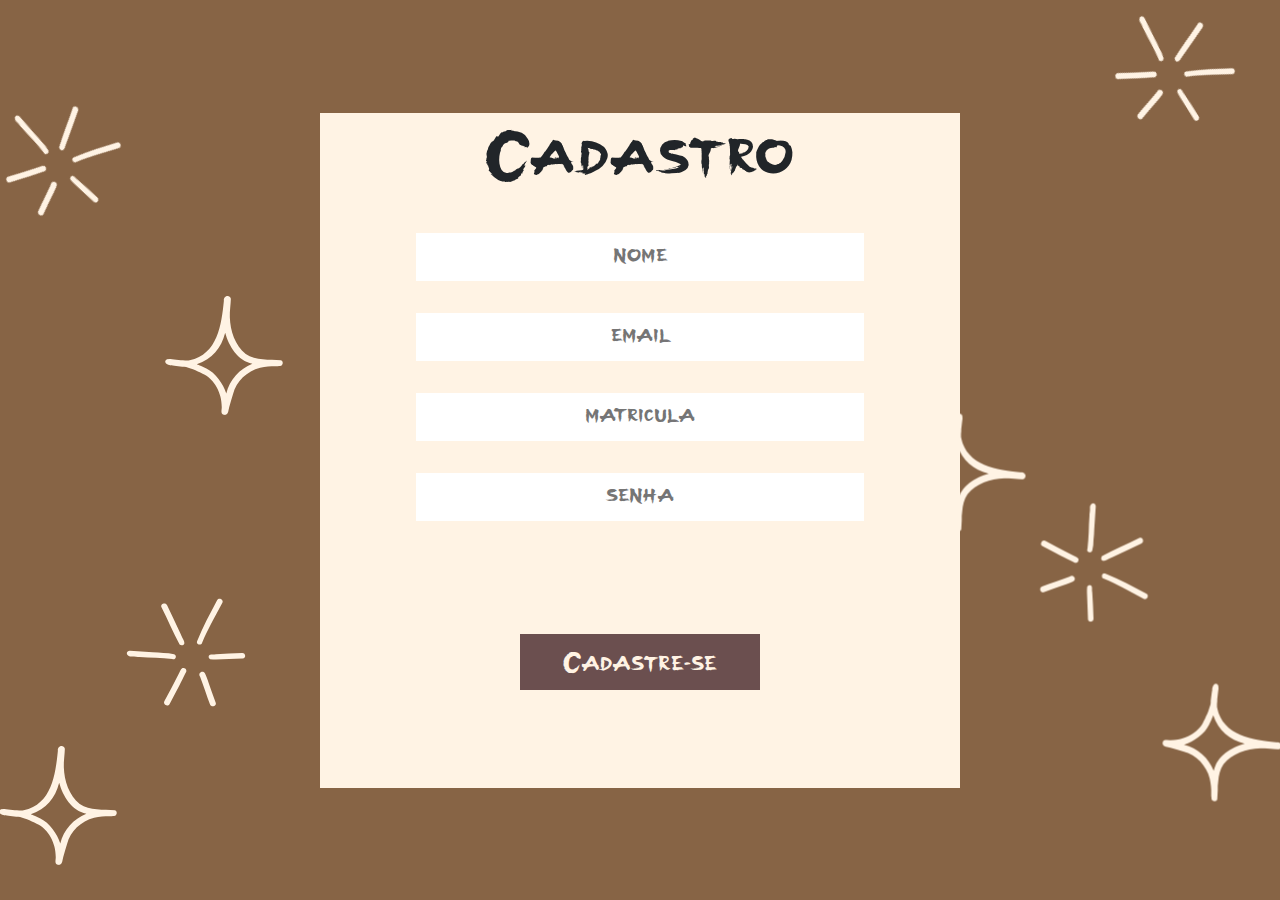
==== cadastro.html @ 8843b700 "primeiro commit" ====
<!DOCTYPE html>
<html lang="en">
<head>
    <meta charset="UTF-8">
    <meta name="viewport" content="width=device-width, initial-scale=1.0">
    <link href="https://cdn.jsdelivr.net/npm/bootstrap@5.3.3/dist/css/bootstrap.min.css" rel="stylesheet" integrity="sha384-QWTKZyjpPEjISv5WaRU9OFeRpok6YctnYmDr5pNlyT2bRjXh0JMhjY6hW+ALEwIH" crossorigin="anonymous">
    <link rel="stylesheet" href="./assests/css/cadastro.css">
    <title>Cadastro</title>
</head>
<body>
    <svg id="svg-1" xmlns="http://www.w3.org/2000/svg" viewBox="0 0 380 380" fill="%23808"><path d="M172 167.4c3.9 3.6 10.9 2.8 13.2-2.1 2.1-6.7-8-19.7-10.2-27.3-12.4-27.2-25.1-54.3-38.2-81.2-4-9.2-20.1-4.1-15.8 5.9 17.7 34.5 32.5 70.8 51 104.7zm71.2 80.7c-7-9.5-21-.1-13.5 9.9 10 25.7 18.1 52 27.7 77.9 3.1 9.5 19.6 6.2 16.3-4.2-16.6-46.2-24.6-72.3-30.5-83.6zm-63.1-14.3c-6.4 3.5-7.6 12.5-11.5 18.3-12.7 25.4-26.2 50.3-39.6 75.3-2.1 3.9-.4 8.5 3.4 10.6 3.6 2 9.1 1.5 11.2-2.5 22-40.9 34.3-65.3 45.1-87.9 5.9-6.6.3-16.6-8.6-13.8zm54.7-70.1c16.8-38.6 32.2-65.9 57.6-113.4 4.9-8.8-9.6-16.5-14.5-8.1-20 38.1-40.7 76-56.7 115.9-3.5 8.1 10.3 13.7 13.6 5.6zm-78.5 31.1c-19.6-4.3-40-4-60-5.6-21.3-1.3-42.7-2.4-64-4.3-4.3-.4-8.7 2.5-9 7.1.8 14.1 25.9 8.4 35.8 10.8 30.7 2.2 61.7 2.1 92.3 5.8 9.8 3.4 14.6-10.6 4.9-13.8zm191.7-3.4c-24.6.8-49.2 1.7-73.7 3.4-6 1-12.8-.5-18.2 2.5-4.1 3.1-2.7 9.5 1.7 11.6 30.2 1.8 61.2-2.3 91.6-2.2 10.9-.3 8.6-16-1.4-15.3z"></path></svg>
    <svg id="svg-2" xmlns="http://www.w3.org/2000/svg" viewBox="0 0 380 380" fill="%23808"><path d="M172 167.4c3.9 3.6 10.9 2.8 13.2-2.1 2.1-6.7-8-19.7-10.2-27.3-12.4-27.2-25.1-54.3-38.2-81.2-4-9.2-20.1-4.1-15.8 5.9 17.7 34.5 32.5 70.8 51 104.7zm71.2 80.7c-7-9.5-21-.1-13.5 9.9 10 25.7 18.1 52 27.7 77.9 3.1 9.5 19.6 6.2 16.3-4.2-16.6-46.2-24.6-72.3-30.5-83.6zm-63.1-14.3c-6.4 3.5-7.6 12.5-11.5 18.3-12.7 25.4-26.2 50.3-39.6 75.3-2.1 3.9-.4 8.5 3.4 10.6 3.6 2 9.1 1.5 11.2-2.5 22-40.9 34.3-65.3 45.1-87.9 5.9-6.6.3-16.6-8.6-13.8zm54.7-70.1c16.8-38.6 32.2-65.9 57.6-113.4 4.9-8.8-9.6-16.5-14.5-8.1-20 38.1-40.7 76-56.7 115.9-3.5 8.1 10.3 13.7 13.6 5.6zm-78.5 31.1c-19.6-4.3-40-4-60-5.6-21.3-1.3-42.7-2.4-64-4.3-4.3-.4-8.7 2.5-9 7.1.8 14.1 25.9 8.4 35.8 10.8 30.7 2.2 61.7 2.1 92.3 5.8 9.8 3.4 14.6-10.6 4.9-13.8zm191.7-3.4c-24.6.8-49.2 1.7-73.7 3.4-6 1-12.8-.5-18.2 2.5-4.1 3.1-2.7 9.5 1.7 11.6 30.2 1.8 61.2-2.3 91.6-2.2 10.9-.3 8.6-16-1.4-15.3z"></path></svg>
    <svg id="svg-3" xmlns="http://www.w3.org/2000/svg" viewBox="0 0 380 380" fill="%23808"><path d="M172 167.4c3.9 3.6 10.9 2.8 13.2-2.1 2.1-6.7-8-19.7-10.2-27.3-12.4-27.2-25.1-54.3-38.2-81.2-4-9.2-20.1-4.1-15.8 5.9 17.7 34.5 32.5 70.8 51 104.7zm71.2 80.7c-7-9.5-21-.1-13.5 9.9 10 25.7 18.1 52 27.7 77.9 3.1 9.5 19.6 6.2 16.3-4.2-16.6-46.2-24.6-72.3-30.5-83.6zm-63.1-14.3c-6.4 3.5-7.6 12.5-11.5 18.3-12.7 25.4-26.2 50.3-39.6 75.3-2.1 3.9-.4 8.5 3.4 10.6 3.6 2 9.1 1.5 11.2-2.5 22-40.9 34.3-65.3 45.1-87.9 5.9-6.6.3-16.6-8.6-13.8zm54.7-70.1c16.8-38.6 32.2-65.9 57.6-113.4 4.9-8.8-9.6-16.5-14.5-8.1-20 38.1-40.7 76-56.7 115.9-3.5 8.1 10.3 13.7 13.6 5.6zm-78.5 31.1c-19.6-4.3-40-4-60-5.6-21.3-1.3-42.7-2.4-64-4.3-4.3-.4-8.7 2.5-9 7.1.8 14.1 25.9 8.4 35.8 10.8 30.7 2.2 61.7 2.1 92.3 5.8 9.8 3.4 14.6-10.6 4.9-13.8zm191.7-3.4c-24.6.8-49.2 1.7-73.7 3.4-6 1-12.8-.5-18.2 2.5-4.1 3.1-2.7 9.5 1.7 11.6 30.2 1.8 61.2-2.3 91.6-2.2 10.9-.3 8.6-16-1.4-15.3z"></path></svg>    
    <svg id="svg-4" xmlns="http://www.w3.org/2000/svg" viewBox="0 0 380 380" fill="%23808"><path d="M172 167.4c3.9 3.6 10.9 2.8 13.2-2.1 2.1-6.7-8-19.7-10.2-27.3-12.4-27.2-25.1-54.3-38.2-81.2-4-9.2-20.1-4.1-15.8 5.9 17.7 34.5 32.5 70.8 51 104.7zm71.2 80.7c-7-9.5-21-.1-13.5 9.9 10 25.7 18.1 52 27.7 77.9 3.1 9.5 19.6 6.2 16.3-4.2-16.6-46.2-24.6-72.3-30.5-83.6zm-63.1-14.3c-6.4 3.5-7.6 12.5-11.5 18.3-12.7 25.4-26.2 50.3-39.6 75.3-2.1 3.9-.4 8.5 3.4 10.6 3.6 2 9.1 1.5 11.2-2.5 22-40.9 34.3-65.3 45.1-87.9 5.9-6.6.3-16.6-8.6-13.8zm54.7-70.1c16.8-38.6 32.2-65.9 57.6-113.4 4.9-8.8-9.6-16.5-14.5-8.1-20 38.1-40.7 76-56.7 115.9-3.5 8.1 10.3 13.7 13.6 5.6zm-78.5 31.1c-19.6-4.3-40-4-60-5.6-21.3-1.3-42.7-2.4-64-4.3-4.3-.4-8.7 2.5-9 7.1.8 14.1 25.9 8.4 35.8 10.8 30.7 2.2 61.7 2.1 92.3 5.8 9.8 3.4 14.6-10.6 4.9-13.8zm191.7-3.4c-24.6.8-49.2 1.7-73.7 3.4-6 1-12.8-.5-18.2 2.5-4.1 3.1-2.7 9.5 1.7 11.6 30.2 1.8 61.2-2.3 91.6-2.2 10.9-.3 8.6-16-1.4-15.3z"></path></svg>

    <svg id="svg-5"xmlns="http://www.w3.org/2000/svg" viewBox="0 0 350 350" fill="%23808"><path d="M322.6 187.4c-30.5-2.9-64.5 1.9-91.3-16.3-28-22.4-40.1-60.3-41.2-95.2-.6-16 2.2-31.9 2.7-47.8-2.8-12.7-20-7.5-18.1 4.7-6.2 61.9-16.1 138.9-88.8 154.5-9 1.8-36.4-1.9-49.6-3.4-5.2-.6-14 .7-13.7 7.4.2 4.8 5.9 7.8 12.8 8.8s23.5 2.5 36.3 4.3 32.6 10.3 47.9 17.7c30.7 13.2 50.2 51.9 49.5 85.8.8 7.1-4.3 17.9 5.2 20.7 12.9 3.1 11.8-12.4 14.5-20.6 3-10.9 6.1-21.7 9.5-32.4 8.6-34.3 36.5-60.2 70.4-69 22-5.8 45.5-3.2 51.7-4.2 7.9-.9 9.7-12.2 2.2-15zm-141.7 86.2c-8.1-25.5-28.1-53.6-51.6-64.9-8-4.2-16.4-7.6-24.9-10.9 40.6-13.4 63.4-42.2 73.7-81.8 9.6 35.6 32.5 71.9 70.5 80.6-33.6 13.3-58.9 42-67.7 77z"></path></svg>

    <svg id="svg-6"xmlns="http://www.w3.org/2000/svg" viewBox="0 0 350 350" fill="%23808"><path d="M322.6 187.4c-30.5-2.9-64.5 1.9-91.3-16.3-28-22.4-40.1-60.3-41.2-95.2-.6-16 2.2-31.9 2.7-47.8-2.8-12.7-20-7.5-18.1 4.7-6.2 61.9-16.1 138.9-88.8 154.5-9 1.8-36.4-1.9-49.6-3.4-5.2-.6-14 .7-13.7 7.4.2 4.8 5.9 7.8 12.8 8.8s23.5 2.5 36.3 4.3 32.6 10.3 47.9 17.7c30.7 13.2 50.2 51.9 49.5 85.8.8 7.1-4.3 17.9 5.2 20.7 12.9 3.1 11.8-12.4 14.5-20.6 3-10.9 6.1-21.7 9.5-32.4 8.6-34.3 36.5-60.2 70.4-69 22-5.8 45.5-3.2 51.7-4.2 7.9-.9 9.7-12.2 2.2-15zm-141.7 86.2c-8.1-25.5-28.1-53.6-51.6-64.9-8-4.2-16.4-7.6-24.9-10.9 40.6-13.4 63.4-42.2 73.7-81.8 9.6 35.6 32.5 71.9 70.5 80.6-33.6 13.3-58.9 42-67.7 77z"></path></svg>

    <svg id="svg-7"xmlns="http://www.w3.org/2000/svg" viewBox="0 0 350 350" fill="%23808"><path d="M322.6 187.4c-30.5-2.9-64.5 1.9-91.3-16.3-28-22.4-40.1-60.3-41.2-95.2-.6-16 2.2-31.9 2.7-47.8-2.8-12.7-20-7.5-18.1 4.7-6.2 61.9-16.1 138.9-88.8 154.5-9 1.8-36.4-1.9-49.6-3.4-5.2-.6-14 .7-13.7 7.4.2 4.8 5.9 7.8 12.8 8.8s23.5 2.5 36.3 4.3 32.6 10.3 47.9 17.7c30.7 13.2 50.2 51.9 49.5 85.8.8 7.1-4.3 17.9 5.2 20.7 12.9 3.1 11.8-12.4 14.5-20.6 3-10.9 6.1-21.7 9.5-32.4 8.6-34.3 36.5-60.2 70.4-69 22-5.8 45.5-3.2 51.7-4.2 7.9-.9 9.7-12.2 2.2-15zm-141.7 86.2c-8.1-25.5-28.1-53.6-51.6-64.9-8-4.2-16.4-7.6-24.9-10.9 40.6-13.4 63.4-42.2 73.7-81.8 9.6 35.6 32.5 71.9 70.5 80.6-33.6 13.3-58.9 42-67.7 77z"></path></svg>

    <svg id="svg-8"xmlns="http://www.w3.org/2000/svg" viewBox="0 0 350 350" fill="%23808"><path d="M322.6 187.4c-30.5-2.9-64.5 1.9-91.3-16.3-28-22.4-40.1-60.3-41.2-95.2-.6-16 2.2-31.9 2.7-47.8-2.8-12.7-20-7.5-18.1 4.7-6.2 61.9-16.1 138.9-88.8 154.5-9 1.8-36.4-1.9-49.6-3.4-5.2-.6-14 .7-13.7 7.4.2 4.8 5.9 7.8 12.8 8.8s23.5 2.5 36.3 4.3 32.6 10.3 47.9 17.7c30.7 13.2 50.2 51.9 49.5 85.8.8 7.1-4.3 17.9 5.2 20.7 12.9 3.1 11.8-12.4 14.5-20.6 3-10.9 6.1-21.7 9.5-32.4 8.6-34.3 36.5-60.2 70.4-69 22-5.8 45.5-3.2 51.7-4.2 7.9-.9 9.7-12.2 2.2-15zm-141.7 86.2c-8.1-25.5-28.1-53.6-51.6-64.9-8-4.2-16.4-7.6-24.9-10.9 40.6-13.4 63.4-42.2 73.7-81.8 9.6 35.6 32.5 71.9 70.5 80.6-33.6 13.3-58.9 42-67.7 77z"></path></svg>

    <div id="div-cadastro">
  

        <h1>Cadastro</h1>
        <div id="div-inputs">
            
                <svg id="svg-input-1"class="w-10 h-10" viewBox="0 0 45 95" fill="none" xmlns="http://www.w3.org/2000/svg">
                    <path d="M22.6255 2.70275C22.5417 10.814 22.7241 18.6509 20.7933 26.5407C19.8 30.5996 19.0342 34.6071 17.0855 38.3475C14.3071 43.6803 9.69255 50.1326 3.62191 52.033C2.73495 52.3107 0.723348 52.4979 2.74508 51.972C4.93854 51.4014 7.40023 50.9879 9.66671 50.8863C12.9552 50.739 15.8744 52.9678 17.9783 55.2657C21.7401 59.3744 23.5308 64.7026 24.8519 70.0399C26.1734 75.3791 26.5238 80.7837 27.3367 86.2033C27.63 88.1584 27.8963 90.1191 28.0969 92.0861C28.1126 92.2397 28.3134 94.4416 28.0512 93.9846C26.5877 91.4342 26.4763 87.4934 26.1816 84.6685C25.7101 80.1484 25.9418 75.62 26.4218 71.1088C26.7566 67.9618 27.0554 64.533 28.2944 61.5717C29.7711 58.0421 33.0101 55.79 36.059 53.4161C36.059 53.4161 44.7178 49.8786 43.2816 48.2801C39.9699 44.5944 29.4963 41.7198 27.461 37.12C25.1376 31.869 24.6262 25.5307 24.4409 19.8611C24.2444 13.8479 23.8232 7.81143 24.245 1.81071" stroke="currentColor" stroke-width="1.90596" stroke-linecap="round"/>
                  </svg>
                <input type="text" placeholder="nome">
                <svg id="svg-input-1"class="w-10 h-10" viewBox="0 0 45 95" fill="none" xmlns="http://www.w3.org/2000/svg">
                    <path d="M22.6255 2.70275C22.5417 10.814 22.7241 18.6509 20.7933 26.5407C19.8 30.5996 19.0342 34.6071 17.0855 38.3475C14.3071 43.6803 9.69255 50.1326 3.62191 52.033C2.73495 52.3107 0.723348 52.4979 2.74508 51.972C4.93854 51.4014 7.40023 50.9879 9.66671 50.8863C12.9552 50.739 15.8744 52.9678 17.9783 55.2657C21.7401 59.3744 23.5308 64.7026 24.8519 70.0399C26.1734 75.3791 26.5238 80.7837 27.3367 86.2033C27.63 88.1584 27.8963 90.1191 28.0969 92.0861C28.1126 92.2397 28.3134 94.4416 28.0512 93.9846C26.5877 91.4342 26.4763 87.4934 26.1816 84.6685C25.7101 80.1484 25.9418 75.62 26.4218 71.1088C26.7566 67.9618 27.0554 64.533 28.2944 61.5717C29.7711 58.0421 33.0101 55.79 36.059 53.4161C36.059 53.4161 44.7178 49.8786 43.2816 48.2801C39.9699 44.5944 29.4963 41.7198 27.461 37.12C25.1376 31.869 24.6262 25.5307 24.4409 19.8611C24.2444 13.8479 23.8232 7.81143 24.245 1.81071" stroke="currentColor" stroke-width="1.90596" stroke-linecap="round"/>
                  </svg>
            
            
            <input type="email" placeholder="email">
            <input type="text" placeholder="matricula">
            <input type="text" placeholder="senha">
            <button type="button" id="btn-cadastrar" class="btn .btn-outline-*" src="login.html">Cadastre-se</button>
        </div>
    </div>
    <script>
        function login(){
            const botao = document.getElementById("btn-cadastrar");
         botao.addEventListener('click', function(){
        window.location.href = "login.html";
            })
        }
        login();
    </script>
</body>
</html>
---- assests/css/cadastro.css ----
@font-face {
    font-family: "avatar";
    src: url(../fonte/Avatar\ Airbender.ttf);
  }
  
*{
    padding: 0;
    margin: 0;
    outline: none;
}
body{
    font-family: 'avatar';
    background-color: #876445;
    max-height: 100vh;
}
h1{
    font-size: 5rem;
    
}
#div-cadastro{
    background-color: #FFF3E4;
    width: 50vw;
    height: 75vh;
    display: flex;
    flex-direction: column;
    align-items: center;
    position: absolute;
    top: 0; bottom: 0;
    left: 0; right: 0;
    margin: auto;
}
#div-inputs{
    display: flex;
    flex-flow: column wrap;
    width: 100%;
    height: 100%;
}
input{
    -webkit-appearance: none;
    -moz-appearance: none;
    appearance: none;
    border: none;
    width: 70%;
    height: 3rem;
    text-align: center;
    margin: 1rem auto 1rem auto;
    font-family: 'avatar';
    font-size: 1.8rem;
}
.btn {
    color: #FFF3E4;
    border-color: #6B4F4F;
    background-color: #6B4F4F;
    border-radius: 0;
    font-size: 2rem;
    height: 3.5rem;
    width: 15rem;
    margin: auto;
    padding-bottom: 0;
}
svg{
    position: fixed;
    width: 15%;
    height: 15%;
    fill: #FFF3E4;
}
#teste{
    width: 100%;
}
#teste input{
    margin: 0 auto 0 auto;
    background-color: #6B4F4F;
}

#svg-input-1{
    display: none;
    position: fixed;
    width: 5%;
    height: 5%;
    top: 0;
    right: 0;
}
#svg-input-2{
    width: 5%;
    height: 5%;
    top: 25%;
    left: 68%;
}
#svg-1{
    right: 88%;
    top: 10%;
    transform: rotate(45deg);
  }
  #svg-2{
  left: 84%;
  transform: rotate(60deg);
  }
  #svg-3{
    right: 78%;
    top: 65%;
  }
  #svg-4{
    left: 78%;
    top: 55%;
    transform: rotate(90deg);
  }
  #svg-5{
    left: 88%;
    top: 75%;
    transform: rotate(90deg);
  }
  #svg-6{
    left: 68%;
    top: 45%;
    transform: rotate(90deg);
  }
  #svg-7{
    right: 88%;
    top: 82%;
  }
  #svg-8{
    right: 75%;
    top: 32%;
  }
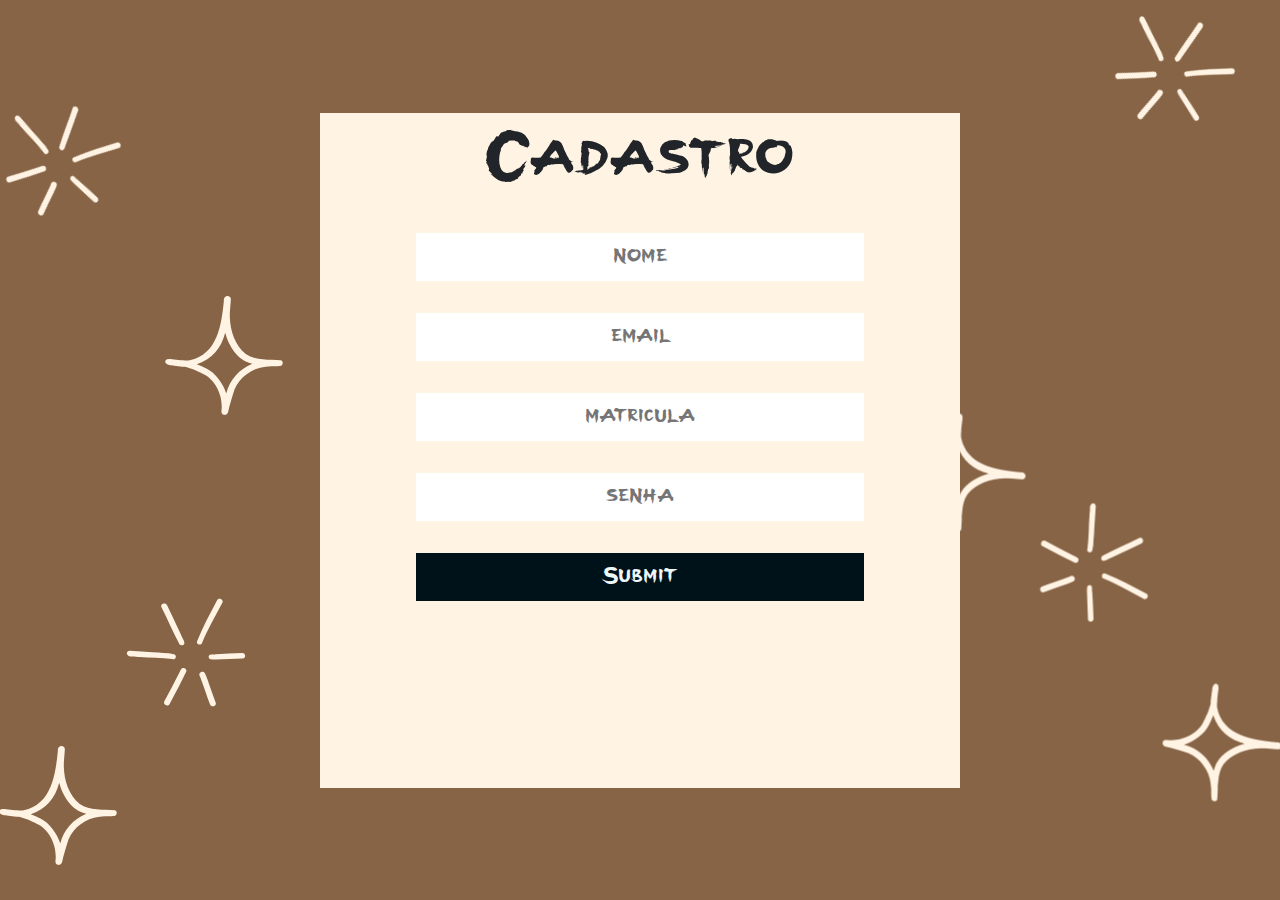
==== commit eba4feb3: "Add files via upload" ====
--- a/cadastro.html
+++ b/cadastro.html
@@ -1,55 +1,58 @@
-<!DOCTYPE html>
-<html lang="en">
-<head>
-    <meta charset="UTF-8">
-    <meta name="viewport" content="width=device-width, initial-scale=1.0">
-    <link href="https://cdn.jsdelivr.net/npm/bootstrap@5.3.3/dist/css/bootstrap.min.css" rel="stylesheet" integrity="sha384-QWTKZyjpPEjISv5WaRU9OFeRpok6YctnYmDr5pNlyT2bRjXh0JMhjY6hW+ALEwIH" crossorigin="anonymous">
-    <link rel="stylesheet" href="./assests/css/cadastro.css">
-    <title>Cadastro</title>
-</head>
-<body>
-    <svg id="svg-1" xmlns="http://www.w3.org/2000/svg" viewBox="0 0 380 380" fill="%23808"><path d="M172 167.4c3.9 3.6 10.9 2.8 13.2-2.1 2.1-6.7-8-19.7-10.2-27.3-12.4-27.2-25.1-54.3-38.2-81.2-4-9.2-20.1-4.1-15.8 5.9 17.7 34.5 32.5 70.8 51 104.7zm71.2 80.7c-7-9.5-21-.1-13.5 9.9 10 25.7 18.1 52 27.7 77.9 3.1 9.5 19.6 6.2 16.3-4.2-16.6-46.2-24.6-72.3-30.5-83.6zm-63.1-14.3c-6.4 3.5-7.6 12.5-11.5 18.3-12.7 25.4-26.2 50.3-39.6 75.3-2.1 3.9-.4 8.5 3.4 10.6 3.6 2 9.1 1.5 11.2-2.5 22-40.9 34.3-65.3 45.1-87.9 5.9-6.6.3-16.6-8.6-13.8zm54.7-70.1c16.8-38.6 32.2-65.9 57.6-113.4 4.9-8.8-9.6-16.5-14.5-8.1-20 38.1-40.7 76-56.7 115.9-3.5 8.1 10.3 13.7 13.6 5.6zm-78.5 31.1c-19.6-4.3-40-4-60-5.6-21.3-1.3-42.7-2.4-64-4.3-4.3-.4-8.7 2.5-9 7.1.8 14.1 25.9 8.4 35.8 10.8 30.7 2.2 61.7 2.1 92.3 5.8 9.8 3.4 14.6-10.6 4.9-13.8zm191.7-3.4c-24.6.8-49.2 1.7-73.7 3.4-6 1-12.8-.5-18.2 2.5-4.1 3.1-2.7 9.5 1.7 11.6 30.2 1.8 61.2-2.3 91.6-2.2 10.9-.3 8.6-16-1.4-15.3z"></path></svg>
-    <svg id="svg-2" xmlns="http://www.w3.org/2000/svg" viewBox="0 0 380 380" fill="%23808"><path d="M172 167.4c3.9 3.6 10.9 2.8 13.2-2.1 2.1-6.7-8-19.7-10.2-27.3-12.4-27.2-25.1-54.3-38.2-81.2-4-9.2-20.1-4.1-15.8 5.9 17.7 34.5 32.5 70.8 51 104.7zm71.2 80.7c-7-9.5-21-.1-13.5 9.9 10 25.7 18.1 52 27.7 77.9 3.1 9.5 19.6 6.2 16.3-4.2-16.6-46.2-24.6-72.3-30.5-83.6zm-63.1-14.3c-6.4 3.5-7.6 12.5-11.5 18.3-12.7 25.4-26.2 50.3-39.6 75.3-2.1 3.9-.4 8.5 3.4 10.6 3.6 2 9.1 1.5 11.2-2.5 22-40.9 34.3-65.3 45.1-87.9 5.9-6.6.3-16.6-8.6-13.8zm54.7-70.1c16.8-38.6 32.2-65.9 57.6-113.4 4.9-8.8-9.6-16.5-14.5-8.1-20 38.1-40.7 76-56.7 115.9-3.5 8.1 10.3 13.7 13.6 5.6zm-78.5 31.1c-19.6-4.3-40-4-60-5.6-21.3-1.3-42.7-2.4-64-4.3-4.3-.4-8.7 2.5-9 7.1.8 14.1 25.9 8.4 35.8 10.8 30.7 2.2 61.7 2.1 92.3 5.8 9.8 3.4 14.6-10.6 4.9-13.8zm191.7-3.4c-24.6.8-49.2 1.7-73.7 3.4-6 1-12.8-.5-18.2 2.5-4.1 3.1-2.7 9.5 1.7 11.6 30.2 1.8 61.2-2.3 91.6-2.2 10.9-.3 8.6-16-1.4-15.3z"></path></svg>
-    <svg id="svg-3" xmlns="http://www.w3.org/2000/svg" viewBox="0 0 380 380" fill="%23808"><path d="M172 167.4c3.9 3.6 10.9 2.8 13.2-2.1 2.1-6.7-8-19.7-10.2-27.3-12.4-27.2-25.1-54.3-38.2-81.2-4-9.2-20.1-4.1-15.8 5.9 17.7 34.5 32.5 70.8 51 104.7zm71.2 80.7c-7-9.5-21-.1-13.5 9.9 10 25.7 18.1 52 27.7 77.9 3.1 9.5 19.6 6.2 16.3-4.2-16.6-46.2-24.6-72.3-30.5-83.6zm-63.1-14.3c-6.4 3.5-7.6 12.5-11.5 18.3-12.7 25.4-26.2 50.3-39.6 75.3-2.1 3.9-.4 8.5 3.4 10.6 3.6 2 9.1 1.5 11.2-2.5 22-40.9 34.3-65.3 45.1-87.9 5.9-6.6.3-16.6-8.6-13.8zm54.7-70.1c16.8-38.6 32.2-65.9 57.6-113.4 4.9-8.8-9.6-16.5-14.5-8.1-20 38.1-40.7 76-56.7 115.9-3.5 8.1 10.3 13.7 13.6 5.6zm-78.5 31.1c-19.6-4.3-40-4-60-5.6-21.3-1.3-42.7-2.4-64-4.3-4.3-.4-8.7 2.5-9 7.1.8 14.1 25.9 8.4 35.8 10.8 30.7 2.2 61.7 2.1 92.3 5.8 9.8 3.4 14.6-10.6 4.9-13.8zm191.7-3.4c-24.6.8-49.2 1.7-73.7 3.4-6 1-12.8-.5-18.2 2.5-4.1 3.1-2.7 9.5 1.7 11.6 30.2 1.8 61.2-2.3 91.6-2.2 10.9-.3 8.6-16-1.4-15.3z"></path></svg>    
-    <svg id="svg-4" xmlns="http://www.w3.org/2000/svg" viewBox="0 0 380 380" fill="%23808"><path d="M172 167.4c3.9 3.6 10.9 2.8 13.2-2.1 2.1-6.7-8-19.7-10.2-27.3-12.4-27.2-25.1-54.3-38.2-81.2-4-9.2-20.1-4.1-15.8 5.9 17.7 34.5 32.5 70.8 51 104.7zm71.2 80.7c-7-9.5-21-.1-13.5 9.9 10 25.7 18.1 52 27.7 77.9 3.1 9.5 19.6 6.2 16.3-4.2-16.6-46.2-24.6-72.3-30.5-83.6zm-63.1-14.3c-6.4 3.5-7.6 12.5-11.5 18.3-12.7 25.4-26.2 50.3-39.6 75.3-2.1 3.9-.4 8.5 3.4 10.6 3.6 2 9.1 1.5 11.2-2.5 22-40.9 34.3-65.3 45.1-87.9 5.9-6.6.3-16.6-8.6-13.8zm54.7-70.1c16.8-38.6 32.2-65.9 57.6-113.4 4.9-8.8-9.6-16.5-14.5-8.1-20 38.1-40.7 76-56.7 115.9-3.5 8.1 10.3 13.7 13.6 5.6zm-78.5 31.1c-19.6-4.3-40-4-60-5.6-21.3-1.3-42.7-2.4-64-4.3-4.3-.4-8.7 2.5-9 7.1.8 14.1 25.9 8.4 35.8 10.8 30.7 2.2 61.7 2.1 92.3 5.8 9.8 3.4 14.6-10.6 4.9-13.8zm191.7-3.4c-24.6.8-49.2 1.7-73.7 3.4-6 1-12.8-.5-18.2 2.5-4.1 3.1-2.7 9.5 1.7 11.6 30.2 1.8 61.2-2.3 91.6-2.2 10.9-.3 8.6-16-1.4-15.3z"></path></svg>
-
-    <svg id="svg-5"xmlns="http://www.w3.org/2000/svg" viewBox="0 0 350 350" fill="%23808"><path d="M322.6 187.4c-30.5-2.9-64.5 1.9-91.3-16.3-28-22.4-40.1-60.3-41.2-95.2-.6-16 2.2-31.9 2.7-47.8-2.8-12.7-20-7.5-18.1 4.7-6.2 61.9-16.1 138.9-88.8 154.5-9 1.8-36.4-1.9-49.6-3.4-5.2-.6-14 .7-13.7 7.4.2 4.8 5.9 7.8 12.8 8.8s23.5 2.5 36.3 4.3 32.6 10.3 47.9 17.7c30.7 13.2 50.2 51.9 49.5 85.8.8 7.1-4.3 17.9 5.2 20.7 12.9 3.1 11.8-12.4 14.5-20.6 3-10.9 6.1-21.7 9.5-32.4 8.6-34.3 36.5-60.2 70.4-69 22-5.8 45.5-3.2 51.7-4.2 7.9-.9 9.7-12.2 2.2-15zm-141.7 86.2c-8.1-25.5-28.1-53.6-51.6-64.9-8-4.2-16.4-7.6-24.9-10.9 40.6-13.4 63.4-42.2 73.7-81.8 9.6 35.6 32.5 71.9 70.5 80.6-33.6 13.3-58.9 42-67.7 77z"></path></svg>
-
-    <svg id="svg-6"xmlns="http://www.w3.org/2000/svg" viewBox="0 0 350 350" fill="%23808"><path d="M322.6 187.4c-30.5-2.9-64.5 1.9-91.3-16.3-28-22.4-40.1-60.3-41.2-95.2-.6-16 2.2-31.9 2.7-47.8-2.8-12.7-20-7.5-18.1 4.7-6.2 61.9-16.1 138.9-88.8 154.5-9 1.8-36.4-1.9-49.6-3.4-5.2-.6-14 .7-13.7 7.4.2 4.8 5.9 7.8 12.8 8.8s23.5 2.5 36.3 4.3 32.6 10.3 47.9 17.7c30.7 13.2 50.2 51.9 49.5 85.8.8 7.1-4.3 17.9 5.2 20.7 12.9 3.1 11.8-12.4 14.5-20.6 3-10.9 6.1-21.7 9.5-32.4 8.6-34.3 36.5-60.2 70.4-69 22-5.8 45.5-3.2 51.7-4.2 7.9-.9 9.7-12.2 2.2-15zm-141.7 86.2c-8.1-25.5-28.1-53.6-51.6-64.9-8-4.2-16.4-7.6-24.9-10.9 40.6-13.4 63.4-42.2 73.7-81.8 9.6 35.6 32.5 71.9 70.5 80.6-33.6 13.3-58.9 42-67.7 77z"></path></svg>
-
-    <svg id="svg-7"xmlns="http://www.w3.org/2000/svg" viewBox="0 0 350 350" fill="%23808"><path d="M322.6 187.4c-30.5-2.9-64.5 1.9-91.3-16.3-28-22.4-40.1-60.3-41.2-95.2-.6-16 2.2-31.9 2.7-47.8-2.8-12.7-20-7.5-18.1 4.7-6.2 61.9-16.1 138.9-88.8 154.5-9 1.8-36.4-1.9-49.6-3.4-5.2-.6-14 .7-13.7 7.4.2 4.8 5.9 7.8 12.8 8.8s23.5 2.5 36.3 4.3 32.6 10.3 47.9 17.7c30.7 13.2 50.2 51.9 49.5 85.8.8 7.1-4.3 17.9 5.2 20.7 12.9 3.1 11.8-12.4 14.5-20.6 3-10.9 6.1-21.7 9.5-32.4 8.6-34.3 36.5-60.2 70.4-69 22-5.8 45.5-3.2 51.7-4.2 7.9-.9 9.7-12.2 2.2-15zm-141.7 86.2c-8.1-25.5-28.1-53.6-51.6-64.9-8-4.2-16.4-7.6-24.9-10.9 40.6-13.4 63.4-42.2 73.7-81.8 9.6 35.6 32.5 71.9 70.5 80.6-33.6 13.3-58.9 42-67.7 77z"></path></svg>
-
-    <svg id="svg-8"xmlns="http://www.w3.org/2000/svg" viewBox="0 0 350 350" fill="%23808"><path d="M322.6 187.4c-30.5-2.9-64.5 1.9-91.3-16.3-28-22.4-40.1-60.3-41.2-95.2-.6-16 2.2-31.9 2.7-47.8-2.8-12.7-20-7.5-18.1 4.7-6.2 61.9-16.1 138.9-88.8 154.5-9 1.8-36.4-1.9-49.6-3.4-5.2-.6-14 .7-13.7 7.4.2 4.8 5.9 7.8 12.8 8.8s23.5 2.5 36.3 4.3 32.6 10.3 47.9 17.7c30.7 13.2 50.2 51.9 49.5 85.8.8 7.1-4.3 17.9 5.2 20.7 12.9 3.1 11.8-12.4 14.5-20.6 3-10.9 6.1-21.7 9.5-32.4 8.6-34.3 36.5-60.2 70.4-69 22-5.8 45.5-3.2 51.7-4.2 7.9-.9 9.7-12.2 2.2-15zm-141.7 86.2c-8.1-25.5-28.1-53.6-51.6-64.9-8-4.2-16.4-7.6-24.9-10.9 40.6-13.4 63.4-42.2 73.7-81.8 9.6 35.6 32.5 71.9 70.5 80.6-33.6 13.3-58.9 42-67.7 77z"></path></svg>
-
-    <div id="div-cadastro">
-  
-
-        <h1>Cadastro</h1>
-        <div id="div-inputs">
-            
-                <svg id="svg-input-1"class="w-10 h-10" viewBox="0 0 45 95" fill="none" xmlns="http://www.w3.org/2000/svg">
-                    <path d="M22.6255 2.70275C22.5417 10.814 22.7241 18.6509 20.7933 26.5407C19.8 30.5996 19.0342 34.6071 17.0855 38.3475C14.3071 43.6803 9.69255 50.1326 3.62191 52.033C2.73495 52.3107 0.723348 52.4979 2.74508 51.972C4.93854 51.4014 7.40023 50.9879 9.66671 50.8863C12.9552 50.739 15.8744 52.9678 17.9783 55.2657C21.7401 59.3744 23.5308 64.7026 24.8519 70.0399C26.1734 75.3791 26.5238 80.7837 27.3367 86.2033C27.63 88.1584 27.8963 90.1191 28.0969 92.0861C28.1126 92.2397 28.3134 94.4416 28.0512 93.9846C26.5877 91.4342 26.4763 87.4934 26.1816 84.6685C25.7101 80.1484 25.9418 75.62 26.4218 71.1088C26.7566 67.9618 27.0554 64.533 28.2944 61.5717C29.7711 58.0421 33.0101 55.79 36.059 53.4161C36.059 53.4161 44.7178 49.8786 43.2816 48.2801C39.9699 44.5944 29.4963 41.7198 27.461 37.12C25.1376 31.869 24.6262 25.5307 24.4409 19.8611C24.2444 13.8479 23.8232 7.81143 24.245 1.81071" stroke="currentColor" stroke-width="1.90596" stroke-linecap="round"/>
-                  </svg>
-                <input type="text" placeholder="nome">
-                <svg id="svg-input-1"class="w-10 h-10" viewBox="0 0 45 95" fill="none" xmlns="http://www.w3.org/2000/svg">
-                    <path d="M22.6255 2.70275C22.5417 10.814 22.7241 18.6509 20.7933 26.5407C19.8 30.5996 19.0342 34.6071 17.0855 38.3475C14.3071 43.6803 9.69255 50.1326 3.62191 52.033C2.73495 52.3107 0.723348 52.4979 2.74508 51.972C4.93854 51.4014 7.40023 50.9879 9.66671 50.8863C12.9552 50.739 15.8744 52.9678 17.9783 55.2657C21.7401 59.3744 23.5308 64.7026 24.8519 70.0399C26.1734 75.3791 26.5238 80.7837 27.3367 86.2033C27.63 88.1584 27.8963 90.1191 28.0969 92.0861C28.1126 92.2397 28.3134 94.4416 28.0512 93.9846C26.5877 91.4342 26.4763 87.4934 26.1816 84.6685C25.7101 80.1484 25.9418 75.62 26.4218 71.1088C26.7566 67.9618 27.0554 64.533 28.2944 61.5717C29.7711 58.0421 33.0101 55.79 36.059 53.4161C36.059 53.4161 44.7178 49.8786 43.2816 48.2801C39.9699 44.5944 29.4963 41.7198 27.461 37.12C25.1376 31.869 24.6262 25.5307 24.4409 19.8611C24.2444 13.8479 23.8232 7.81143 24.245 1.81071" stroke="currentColor" stroke-width="1.90596" stroke-linecap="round"/>
-                  </svg>
-            
-            
-            <input type="email" placeholder="email">
-            <input type="text" placeholder="matricula">
-            <input type="text" placeholder="senha">
-            <button type="button" id="btn-cadastrar" class="btn .btn-outline-*" src="login.html">Cadastre-se</button>
-        </div>
-    </div>
-    <script>
-        function login(){
-            const botao = document.getElementById("btn-cadastrar");
-         botao.addEventListener('click', function(){
-        window.location.href = "login.html";
-            })
-        }
-        login();
-    </script>
-</body>
+<!DOCTYPE html>
+<html lang="en">
+<head>
+    <meta charset="UTF-8">
+    <meta name="viewport" content="width=device-width, initial-scale=1.0">
+    <link href="https://cdn.jsdelivr.net/npm/bootstrap@5.3.3/dist/css/bootstrap.min.css" rel="stylesheet" integrity="sha384-QWTKZyjpPEjISv5WaRU9OFeRpok6YctnYmDr5pNlyT2bRjXh0JMhjY6hW+ALEwIH" crossorigin="anonymous">
+    <link rel="stylesheet" href="./assests/css/cadastro.css">
+    <title>Cadastro</title>
+</head>
+<body>
+    <svg id="svg-1" xmlns="http://www.w3.org/2000/svg" viewBox="0 0 380 380" fill="%23808"><path d="M172 167.4c3.9 3.6 10.9 2.8 13.2-2.1 2.1-6.7-8-19.7-10.2-27.3-12.4-27.2-25.1-54.3-38.2-81.2-4-9.2-20.1-4.1-15.8 5.9 17.7 34.5 32.5 70.8 51 104.7zm71.2 80.7c-7-9.5-21-.1-13.5 9.9 10 25.7 18.1 52 27.7 77.9 3.1 9.5 19.6 6.2 16.3-4.2-16.6-46.2-24.6-72.3-30.5-83.6zm-63.1-14.3c-6.4 3.5-7.6 12.5-11.5 18.3-12.7 25.4-26.2 50.3-39.6 75.3-2.1 3.9-.4 8.5 3.4 10.6 3.6 2 9.1 1.5 11.2-2.5 22-40.9 34.3-65.3 45.1-87.9 5.9-6.6.3-16.6-8.6-13.8zm54.7-70.1c16.8-38.6 32.2-65.9 57.6-113.4 4.9-8.8-9.6-16.5-14.5-8.1-20 38.1-40.7 76-56.7 115.9-3.5 8.1 10.3 13.7 13.6 5.6zm-78.5 31.1c-19.6-4.3-40-4-60-5.6-21.3-1.3-42.7-2.4-64-4.3-4.3-.4-8.7 2.5-9 7.1.8 14.1 25.9 8.4 35.8 10.8 30.7 2.2 61.7 2.1 92.3 5.8 9.8 3.4 14.6-10.6 4.9-13.8zm191.7-3.4c-24.6.8-49.2 1.7-73.7 3.4-6 1-12.8-.5-18.2 2.5-4.1 3.1-2.7 9.5 1.7 11.6 30.2 1.8 61.2-2.3 91.6-2.2 10.9-.3 8.6-16-1.4-15.3z"></path></svg>
+    <svg id="svg-2" xmlns="http://www.w3.org/2000/svg" viewBox="0 0 380 380" fill="%23808"><path d="M172 167.4c3.9 3.6 10.9 2.8 13.2-2.1 2.1-6.7-8-19.7-10.2-27.3-12.4-27.2-25.1-54.3-38.2-81.2-4-9.2-20.1-4.1-15.8 5.9 17.7 34.5 32.5 70.8 51 104.7zm71.2 80.7c-7-9.5-21-.1-13.5 9.9 10 25.7 18.1 52 27.7 77.9 3.1 9.5 19.6 6.2 16.3-4.2-16.6-46.2-24.6-72.3-30.5-83.6zm-63.1-14.3c-6.4 3.5-7.6 12.5-11.5 18.3-12.7 25.4-26.2 50.3-39.6 75.3-2.1 3.9-.4 8.5 3.4 10.6 3.6 2 9.1 1.5 11.2-2.5 22-40.9 34.3-65.3 45.1-87.9 5.9-6.6.3-16.6-8.6-13.8zm54.7-70.1c16.8-38.6 32.2-65.9 57.6-113.4 4.9-8.8-9.6-16.5-14.5-8.1-20 38.1-40.7 76-56.7 115.9-3.5 8.1 10.3 13.7 13.6 5.6zm-78.5 31.1c-19.6-4.3-40-4-60-5.6-21.3-1.3-42.7-2.4-64-4.3-4.3-.4-8.7 2.5-9 7.1.8 14.1 25.9 8.4 35.8 10.8 30.7 2.2 61.7 2.1 92.3 5.8 9.8 3.4 14.6-10.6 4.9-13.8zm191.7-3.4c-24.6.8-49.2 1.7-73.7 3.4-6 1-12.8-.5-18.2 2.5-4.1 3.1-2.7 9.5 1.7 11.6 30.2 1.8 61.2-2.3 91.6-2.2 10.9-.3 8.6-16-1.4-15.3z"></path></svg>
+    <svg id="svg-3" xmlns="http://www.w3.org/2000/svg" viewBox="0 0 380 380" fill="%23808"><path d="M172 167.4c3.9 3.6 10.9 2.8 13.2-2.1 2.1-6.7-8-19.7-10.2-27.3-12.4-27.2-25.1-54.3-38.2-81.2-4-9.2-20.1-4.1-15.8 5.9 17.7 34.5 32.5 70.8 51 104.7zm71.2 80.7c-7-9.5-21-.1-13.5 9.9 10 25.7 18.1 52 27.7 77.9 3.1 9.5 19.6 6.2 16.3-4.2-16.6-46.2-24.6-72.3-30.5-83.6zm-63.1-14.3c-6.4 3.5-7.6 12.5-11.5 18.3-12.7 25.4-26.2 50.3-39.6 75.3-2.1 3.9-.4 8.5 3.4 10.6 3.6 2 9.1 1.5 11.2-2.5 22-40.9 34.3-65.3 45.1-87.9 5.9-6.6.3-16.6-8.6-13.8zm54.7-70.1c16.8-38.6 32.2-65.9 57.6-113.4 4.9-8.8-9.6-16.5-14.5-8.1-20 38.1-40.7 76-56.7 115.9-3.5 8.1 10.3 13.7 13.6 5.6zm-78.5 31.1c-19.6-4.3-40-4-60-5.6-21.3-1.3-42.7-2.4-64-4.3-4.3-.4-8.7 2.5-9 7.1.8 14.1 25.9 8.4 35.8 10.8 30.7 2.2 61.7 2.1 92.3 5.8 9.8 3.4 14.6-10.6 4.9-13.8zm191.7-3.4c-24.6.8-49.2 1.7-73.7 3.4-6 1-12.8-.5-18.2 2.5-4.1 3.1-2.7 9.5 1.7 11.6 30.2 1.8 61.2-2.3 91.6-2.2 10.9-.3 8.6-16-1.4-15.3z"></path></svg>    
+    <svg id="svg-4" xmlns="http://www.w3.org/2000/svg" viewBox="0 0 380 380" fill="%23808"><path d="M172 167.4c3.9 3.6 10.9 2.8 13.2-2.1 2.1-6.7-8-19.7-10.2-27.3-12.4-27.2-25.1-54.3-38.2-81.2-4-9.2-20.1-4.1-15.8 5.9 17.7 34.5 32.5 70.8 51 104.7zm71.2 80.7c-7-9.5-21-.1-13.5 9.9 10 25.7 18.1 52 27.7 77.9 3.1 9.5 19.6 6.2 16.3-4.2-16.6-46.2-24.6-72.3-30.5-83.6zm-63.1-14.3c-6.4 3.5-7.6 12.5-11.5 18.3-12.7 25.4-26.2 50.3-39.6 75.3-2.1 3.9-.4 8.5 3.4 10.6 3.6 2 9.1 1.5 11.2-2.5 22-40.9 34.3-65.3 45.1-87.9 5.9-6.6.3-16.6-8.6-13.8zm54.7-70.1c16.8-38.6 32.2-65.9 57.6-113.4 4.9-8.8-9.6-16.5-14.5-8.1-20 38.1-40.7 76-56.7 115.9-3.5 8.1 10.3 13.7 13.6 5.6zm-78.5 31.1c-19.6-4.3-40-4-60-5.6-21.3-1.3-42.7-2.4-64-4.3-4.3-.4-8.7 2.5-9 7.1.8 14.1 25.9 8.4 35.8 10.8 30.7 2.2 61.7 2.1 92.3 5.8 9.8 3.4 14.6-10.6 4.9-13.8zm191.7-3.4c-24.6.8-49.2 1.7-73.7 3.4-6 1-12.8-.5-18.2 2.5-4.1 3.1-2.7 9.5 1.7 11.6 30.2 1.8 61.2-2.3 91.6-2.2 10.9-.3 8.6-16-1.4-15.3z"></path></svg>
+
+    <svg id="svg-5"xmlns="http://www.w3.org/2000/svg" viewBox="0 0 350 350" fill="%23808"><path d="M322.6 187.4c-30.5-2.9-64.5 1.9-91.3-16.3-28-22.4-40.1-60.3-41.2-95.2-.6-16 2.2-31.9 2.7-47.8-2.8-12.7-20-7.5-18.1 4.7-6.2 61.9-16.1 138.9-88.8 154.5-9 1.8-36.4-1.9-49.6-3.4-5.2-.6-14 .7-13.7 7.4.2 4.8 5.9 7.8 12.8 8.8s23.5 2.5 36.3 4.3 32.6 10.3 47.9 17.7c30.7 13.2 50.2 51.9 49.5 85.8.8 7.1-4.3 17.9 5.2 20.7 12.9 3.1 11.8-12.4 14.5-20.6 3-10.9 6.1-21.7 9.5-32.4 8.6-34.3 36.5-60.2 70.4-69 22-5.8 45.5-3.2 51.7-4.2 7.9-.9 9.7-12.2 2.2-15zm-141.7 86.2c-8.1-25.5-28.1-53.6-51.6-64.9-8-4.2-16.4-7.6-24.9-10.9 40.6-13.4 63.4-42.2 73.7-81.8 9.6 35.6 32.5 71.9 70.5 80.6-33.6 13.3-58.9 42-67.7 77z"></path></svg>
+
+    <svg id="svg-6"xmlns="http://www.w3.org/2000/svg" viewBox="0 0 350 350" fill="%23808"><path d="M322.6 187.4c-30.5-2.9-64.5 1.9-91.3-16.3-28-22.4-40.1-60.3-41.2-95.2-.6-16 2.2-31.9 2.7-47.8-2.8-12.7-20-7.5-18.1 4.7-6.2 61.9-16.1 138.9-88.8 154.5-9 1.8-36.4-1.9-49.6-3.4-5.2-.6-14 .7-13.7 7.4.2 4.8 5.9 7.8 12.8 8.8s23.5 2.5 36.3 4.3 32.6 10.3 47.9 17.7c30.7 13.2 50.2 51.9 49.5 85.8.8 7.1-4.3 17.9 5.2 20.7 12.9 3.1 11.8-12.4 14.5-20.6 3-10.9 6.1-21.7 9.5-32.4 8.6-34.3 36.5-60.2 70.4-69 22-5.8 45.5-3.2 51.7-4.2 7.9-.9 9.7-12.2 2.2-15zm-141.7 86.2c-8.1-25.5-28.1-53.6-51.6-64.9-8-4.2-16.4-7.6-24.9-10.9 40.6-13.4 63.4-42.2 73.7-81.8 9.6 35.6 32.5 71.9 70.5 80.6-33.6 13.3-58.9 42-67.7 77z"></path></svg>
+
+    <svg id="svg-7"xmlns="http://www.w3.org/2000/svg" viewBox="0 0 350 350" fill="%23808"><path d="M322.6 187.4c-30.5-2.9-64.5 1.9-91.3-16.3-28-22.4-40.1-60.3-41.2-95.2-.6-16 2.2-31.9 2.7-47.8-2.8-12.7-20-7.5-18.1 4.7-6.2 61.9-16.1 138.9-88.8 154.5-9 1.8-36.4-1.9-49.6-3.4-5.2-.6-14 .7-13.7 7.4.2 4.8 5.9 7.8 12.8 8.8s23.5 2.5 36.3 4.3 32.6 10.3 47.9 17.7c30.7 13.2 50.2 51.9 49.5 85.8.8 7.1-4.3 17.9 5.2 20.7 12.9 3.1 11.8-12.4 14.5-20.6 3-10.9 6.1-21.7 9.5-32.4 8.6-34.3 36.5-60.2 70.4-69 22-5.8 45.5-3.2 51.7-4.2 7.9-.9 9.7-12.2 2.2-15zm-141.7 86.2c-8.1-25.5-28.1-53.6-51.6-64.9-8-4.2-16.4-7.6-24.9-10.9 40.6-13.4 63.4-42.2 73.7-81.8 9.6 35.6 32.5 71.9 70.5 80.6-33.6 13.3-58.9 42-67.7 77z"></path></svg>
+
+    <svg id="svg-8"xmlns="http://www.w3.org/2000/svg" viewBox="0 0 350 350" fill="%23808"><path d="M322.6 187.4c-30.5-2.9-64.5 1.9-91.3-16.3-28-22.4-40.1-60.3-41.2-95.2-.6-16 2.2-31.9 2.7-47.8-2.8-12.7-20-7.5-18.1 4.7-6.2 61.9-16.1 138.9-88.8 154.5-9 1.8-36.4-1.9-49.6-3.4-5.2-.6-14 .7-13.7 7.4.2 4.8 5.9 7.8 12.8 8.8s23.5 2.5 36.3 4.3 32.6 10.3 47.9 17.7c30.7 13.2 50.2 51.9 49.5 85.8.8 7.1-4.3 17.9 5.2 20.7 12.9 3.1 11.8-12.4 14.5-20.6 3-10.9 6.1-21.7 9.5-32.4 8.6-34.3 36.5-60.2 70.4-69 22-5.8 45.5-3.2 51.7-4.2 7.9-.9 9.7-12.2 2.2-15zm-141.7 86.2c-8.1-25.5-28.1-53.6-51.6-64.9-8-4.2-16.4-7.6-24.9-10.9 40.6-13.4 63.4-42.2 73.7-81.8 9.6 35.6 32.5 71.9 70.5 80.6-33.6 13.3-58.9 42-67.7 77z"></path></svg>
+
+    <div id="div-cadastro">
+  
+
+        <h1>Cadastro</h1>
+        <form action="conexao.php" method="post">
+            <div id="div-inputs">
+            
+                <svg id="svg-input-1"class="w-10 h-10" viewBox="0 0 45 95" fill="none" xmlns="http://www.w3.org/2000/svg">
+                    <path d="M22.6255 2.70275C22.5417 10.814 22.7241 18.6509 20.7933 26.5407C19.8 30.5996 19.0342 34.6071 17.0855 38.3475C14.3071 43.6803 9.69255 50.1326 3.62191 52.033C2.73495 52.3107 0.723348 52.4979 2.74508 51.972C4.93854 51.4014 7.40023 50.9879 9.66671 50.8863C12.9552 50.739 15.8744 52.9678 17.9783 55.2657C21.7401 59.3744 23.5308 64.7026 24.8519 70.0399C26.1734 75.3791 26.5238 80.7837 27.3367 86.2033C27.63 88.1584 27.8963 90.1191 28.0969 92.0861C28.1126 92.2397 28.3134 94.4416 28.0512 93.9846C26.5877 91.4342 26.4763 87.4934 26.1816 84.6685C25.7101 80.1484 25.9418 75.62 26.4218 71.1088C26.7566 67.9618 27.0554 64.533 28.2944 61.5717C29.7711 58.0421 33.0101 55.79 36.059 53.4161C36.059 53.4161 44.7178 49.8786 43.2816 48.2801C39.9699 44.5944 29.4963 41.7198 27.461 37.12C25.1376 31.869 24.6262 25.5307 24.4409 19.8611C24.2444 13.8479 23.8232 7.81143 24.245 1.81071" stroke="currentColor" stroke-width="1.90596" stroke-linecap="round"/>
+                  </svg>
+                <input type="text" placeholder="nome" id="nome" name="nome">
+                <svg id="svg-input-1"class="w-10 h-10" viewBox="0 0 45 95" fill="none" xmlns="http://www.w3.org/2000/svg">
+                    <path d="M22.6255 2.70275C22.5417 10.814 22.7241 18.6509 20.7933 26.5407C19.8 30.5996 19.0342 34.6071 17.0855 38.3475C14.3071 43.6803 9.69255 50.1326 3.62191 52.033C2.73495 52.3107 0.723348 52.4979 2.74508 51.972C4.93854 51.4014 7.40023 50.9879 9.66671 50.8863C12.9552 50.739 15.8744 52.9678 17.9783 55.2657C21.7401 59.3744 23.5308 64.7026 24.8519 70.0399C26.1734 75.3791 26.5238 80.7837 27.3367 86.2033C27.63 88.1584 27.8963 90.1191 28.0969 92.0861C28.1126 92.2397 28.3134 94.4416 28.0512 93.9846C26.5877 91.4342 26.4763 87.4934 26.1816 84.6685C25.7101 80.1484 25.9418 75.62 26.4218 71.1088C26.7566 67.9618 27.0554 64.533 28.2944 61.5717C29.7711 58.0421 33.0101 55.79 36.059 53.4161C36.059 53.4161 44.7178 49.8786 43.2816 48.2801C39.9699 44.5944 29.4963 41.7198 27.461 37.12C25.1376 31.869 24.6262 25.5307 24.4409 19.8611C24.2444 13.8479 23.8232 7.81143 24.245 1.81071" stroke="currentColor" stroke-width="1.90596" stroke-linecap="round"/>
+                  </svg>
+            
+            
+            <input type="email" placeholder="email" id="email" name="email">
+            <input type="text" placeholder="matricula" id="matricula" name="matricula">
+            <input type="text" placeholder="senha" id="senha" name="senha">
+ 
+          <input  type="submit" name="" id="btn-cadastrar" style="background-color: #001219; color: #edf6f9;">
+        </div>  
+        </form>
+    </div>
+   <script>
+        function login(){
+            const botao = document.getElementById("btn-cadastrar");
+         botao.addEventListener('click', function(){
+        window.location.href = "login.html";
+            })
+        }
+        login();
+    </script>
+</body>
 </html>--- a/assests/css/cadastro.css
+++ b/assests/css/cadastro.css
@@ -1,124 +1,127 @@
-@font-face {
-    font-family: "avatar";
-    src: url(../fonte/Avatar\ Airbender.ttf);
-  }
-  
-*{
-    padding: 0;
-    margin: 0;
-    outline: none;
-}
-body{
-    font-family: 'avatar';
-    background-color: #876445;
-    max-height: 100vh;
-}
-h1{
-    font-size: 5rem;
-    
-}
-#div-cadastro{
-    background-color: #FFF3E4;
-    width: 50vw;
-    height: 75vh;
-    display: flex;
-    flex-direction: column;
-    align-items: center;
-    position: absolute;
-    top: 0; bottom: 0;
-    left: 0; right: 0;
-    margin: auto;
-}
-#div-inputs{
-    display: flex;
-    flex-flow: column wrap;
-    width: 100%;
-    height: 100%;
-}
-input{
-    -webkit-appearance: none;
-    -moz-appearance: none;
-    appearance: none;
-    border: none;
-    width: 70%;
-    height: 3rem;
-    text-align: center;
-    margin: 1rem auto 1rem auto;
-    font-family: 'avatar';
-    font-size: 1.8rem;
-}
-.btn {
-    color: #FFF3E4;
-    border-color: #6B4F4F;
-    background-color: #6B4F4F;
-    border-radius: 0;
-    font-size: 2rem;
-    height: 3.5rem;
-    width: 15rem;
-    margin: auto;
-    padding-bottom: 0;
-}
-svg{
-    position: fixed;
-    width: 15%;
-    height: 15%;
-    fill: #FFF3E4;
-}
-#teste{
-    width: 100%;
-}
-#teste input{
-    margin: 0 auto 0 auto;
-    background-color: #6B4F4F;
-}
-
-#svg-input-1{
-    display: none;
-    position: fixed;
-    width: 5%;
-    height: 5%;
-    top: 0;
-    right: 0;
-}
-#svg-input-2{
-    width: 5%;
-    height: 5%;
-    top: 25%;
-    left: 68%;
-}
-#svg-1{
-    right: 88%;
-    top: 10%;
-    transform: rotate(45deg);
-  }
-  #svg-2{
-  left: 84%;
-  transform: rotate(60deg);
-  }
-  #svg-3{
-    right: 78%;
-    top: 65%;
-  }
-  #svg-4{
-    left: 78%;
-    top: 55%;
-    transform: rotate(90deg);
-  }
-  #svg-5{
-    left: 88%;
-    top: 75%;
-    transform: rotate(90deg);
-  }
-  #svg-6{
-    left: 68%;
-    top: 45%;
-    transform: rotate(90deg);
-  }
-  #svg-7{
-    right: 88%;
-    top: 82%;
-  }
-  #svg-8{
-    right: 75%;
-    top: 32%;
-  }
+@font-face {
+    font-family: "avatar";
+    src: url(../fonte/Avatar\ Airbender.ttf);
+  }
+  
+*{
+    padding: 0;
+    margin: 0;
+    outline: none;
+}
+body{
+    font-family: 'avatar';
+    background-color: #876445;
+    max-height: 100vh;
+}
+h1{
+    font-size: 5rem;
+    
+}
+#div-cadastro{
+    background-color: #FFF3E4;
+    width: 50vw;
+    height: 75vh;
+    display: flex;
+    flex-direction: column;
+    align-items: center;
+    position: absolute;
+    top: 0; bottom: 0;
+    left: 0; right: 0;
+    margin: auto;
+}
+form{
+  width: 100%;
+}
+#div-inputs{
+    display: flex;
+    flex-flow: column wrap;
+    width: 100%;
+    height: 100%;
+}
+input{
+    -webkit-appearance: none;
+    -moz-appearance: none;
+    appearance: none;
+    border: none;
+    width: 70%;
+    height: 3rem;
+    text-align: center;
+    margin: 1rem auto 1rem auto;
+    font-family: 'avatar';
+    font-size: 1.8rem;
+}
+.btn {
+    color: #FFF3E4;
+    border-color: #6B4F4F;
+    background-color: #6B4F4F;
+    border-radius: 0;
+    font-size: 2rem;
+    height: 3.5rem;
+    width: 15rem;
+    margin: auto;
+    padding-bottom: 0;
+}
+svg{
+    position: fixed;
+    width: 15%;
+    height: 15%;
+    fill: #FFF3E4;
+}
+#teste{
+    width: 100%;
+}
+#teste input{
+    margin: 0 auto 0 auto;
+    background-color: #6B4F4F;
+}
+
+#svg-input-1{
+    display: none;
+    position: fixed;
+    width: 5%;
+    height: 5%;
+    top: 0;
+    right: 0;
+}
+#svg-input-2{
+    width: 5%;
+    height: 5%;
+    top: 25%;
+    left: 68%;
+}
+#svg-1{
+    right: 88%;
+    top: 10%;
+    transform: rotate(45deg);
+  }
+  #svg-2{
+  left: 84%;
+  transform: rotate(60deg);
+  }
+  #svg-3{
+    right: 78%;
+    top: 65%;
+  }
+  #svg-4{
+    left: 78%;
+    top: 55%;
+    transform: rotate(90deg);
+  }
+  #svg-5{
+    left: 88%;
+    top: 75%;
+    transform: rotate(90deg);
+  }
+  #svg-6{
+    left: 68%;
+    top: 45%;
+    transform: rotate(90deg);
+  }
+  #svg-7{
+    right: 88%;
+    top: 82%;
+  }
+  #svg-8{
+    right: 75%;
+    top: 32%;
+  }
